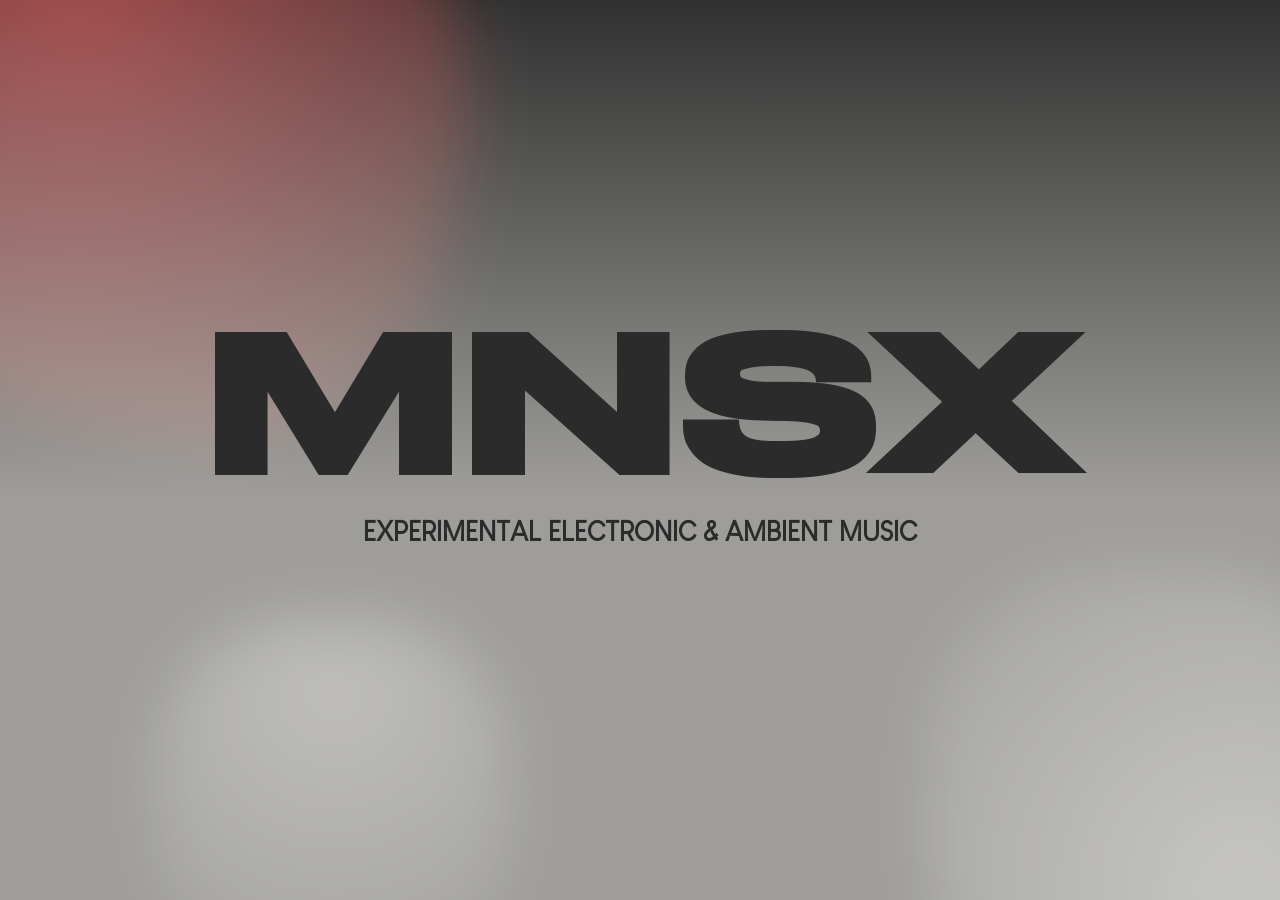
==== index.html @ 2a223c9d "Fixed date issue" ====
<!DOCTYPE html>
<html lang="en">

<head>
    <meta charset="UTF-8">
    <meta name="viewport" content="width=device-width, initial-scale=1.0">
    <title>mnsx</title>
    <link rel="stylesheet" href="styles.css">
    <script src="high-contrast.js"></script>
    <script>document.documentElement.classList.add('is-loading');</script>
        <script>
            // If arriving on the site root (/) or directly to index.html, show landing once.
            (function(){
                try{
                    const p = location.pathname || '/';
                    const isRoot = p === '/' || p.endsWith('/index.html');
                    // only redirect when on root and landing hasn't been shown in this browser
                    if(isRoot && !localStorage.getItem('mnsx_seen_landing')){
                        localStorage.setItem('mnsx_seen_landing', '1');
                        // navigate to landing page
                        location.href = 'landing.html';
                    }
                }catch(e){ /* ignore */ }
            })();
        </script>
    <style>
        .contact-title {
            font-family: var(--font-akira);
            font-size: 3.2rem;
            margin-top: 24px;
            color: var(--secondary-color);
            text-align: center;
            display: inline-block; /* shrink to the text width so we can match socials width */
        }

        .contact-sub {
            color: var(--accent-color);
            margin-top: 6px;
            margin-bottom: 18px;
            font-family: var(--font-akira);
            text-align: center;
        }

        .content { text-align: center; }

        .contact-text { 
            color: var(--secondary-color);
            line-height: 1.6;
            text-align: center;
        }

        /* Social buttons layout */
        .socials-outer {
            display:flex;
            justify-content:center;
            margin-top: 24px;
            padding: 0 12px;
        }

        .socials-box {
            padding:20px;
            background-color: var(--secondary-color);
            border-radius:12px;
            display:flex;
            gap:18px;
            align-items:center;
            justify-content:center;
            flex-wrap:wrap; /* allow multiple rows when buttons don't fit */
            width: auto; /* width set by JS to match title */
            max-width: 100%;
        }

        .social-btn {
            position: relative;
            z-index: 1;
            width: 84px;
            height: 84px;
            display:inline-flex;
            align-items: center;
            justify-content: center;
            border-radius: 12px;
            background: transparent;
            text-decoration: none;
            transition: transform 180ms ease;
            overflow: hidden;
            flex: 0 0 84px; /* prevent buttons from shrinking */
        }

        /* overlay for gradient/solid hover backgrounds; opacity transitions in 50ms */
        .social-btn::before{
            content: "";
            position: absolute;
            inset: 0;
            z-index: 0;
            border-radius: inherit;
            background: var(--social-hover, rgba(255,255,255,0.02));
            opacity: 0;
            transition: opacity 200ms ease;
        }

        .social-btn:hover{ transform: translateY(-2px); }

        /* Per-button hover colors (set --social-hover on the specific button class) */
        .social-linktree { --social-hover: #00c86b; }
        .social-instagram { --social-hover: linear-gradient(135deg,#f58529 0%,#dd2a7b 50%,#515bd4 100%); }
        .social-bandcamp { --social-hover: #19819c; }
        .social-soundcloud { --social-hover: #ff5500; }
        .social-spotify { --social-hover: #1db954; }
        .social-deezer { --social-hover: #a238ff; }
        .social-ytm { --social-hover: #ff0000; }

        .social-btn img{
            position: relative;
            z-index: 2;
            width:48px;
            height:48px;
            object-fit:contain;
            display:block;
            transition: transform 200ms ease, filter 200ms ease;
        }

        .social-btn:hover::before {
            opacity: 1;
        }

        /* Mail contact styles */
        .mail-wrapper {
            margin-top: 18px;
            display: flex;
            justify-content: center;
            padding: 0 12px;
        }

        .mail-link {
            position: relative;
            display: inline-flex;
            align-items: center;
            justify-content: center; /* center icon + text */
            gap: 12px;
            padding: 12px 18px;
            border-radius: 12px;
            background-color: var(--secondary-color);
            color: var(--primary-color);
            text-decoration: none;
            font-family: var(--font-akira);
            box-shadow: 0 8px 18px rgba(0,0,0,0.18);
            transition: transform 160ms ease, opacity 200ms ease;
            overflow: hidden;
            max-width: 100%;
            cursor: pointer;
            text-align: center;
            height: 48px;
        }

        .mail-link::before{
            content: "";
            position: absolute;
            inset: 0;
            z-index: 0;
            border-radius: inherit;
            /* stacked gradients inspired by landing.html: subtle radial color spots + soft linear base */
            background:
                radial-gradient(circle at 30% 30%, rgba(255,64,64,0.24), rgba(255,64,64,0) 30%),
                radial-gradient(circle at 70% 70%, rgba(193,193,189,0.16), rgba(193,193,189,0) 35%),
                linear-gradient(180deg, rgba(43,43,43,0.16) 0%, rgba(158,157,153,0.02) 55%);
            opacity: 0;
            transition: opacity 280ms ease;
        }

        .mail-link:hover::before { opacity: 1; }

        .mail-text{ z-index: 1; font-size: 1rem; color: var(--primary-color); }

            @media (max-width: 1200px) {
                .contact-title { font-size: clamp(2rem, 8vw, 5rem); margin-top: clamp(2rem, 10vw, 9rem); }
                .contact-sub { font-size: clamp(1rem, 3vw, 1.6rem); }
                .socials-outer { width: 100%; margin-left: auto; margin-right: auto; }
                .socials-box { width: 100%; gap: clamp(0.75rem, 3vw, 1.5rem); padding: clamp(1rem, 4vw, 1.5rem); }
                .social-btn { width: clamp(3.5rem, 18vw, 9rem); height: clamp(3.5rem, 18vw, 9rem); flex: 0 0 clamp(3.5rem, 18vw, 9rem); border-radius: clamp(0.5rem, 2vw, 1.875rem); }
                .social-btn img { width: clamp(2rem, 10vw, 4.5rem); height: clamp(2rem, 10vw, 4.5rem); }
                .mail-wrapper { width: 100%; margin-left: auto; margin-right: auto; }
                .mail-link { width: 90%; height: auto; padding: clamp(0.75rem, 3vw, 1rem) clamp(1rem, 4vw, 1.25rem); }
                .mail-text { font-size: clamp(0.6rem, 3vw, 2rem); }
                .audio-card { width: 90%; }
                .btitle { font-size: 1em; }
            }

    </style>
</head>

<body>

    <header class="topbar">
        <div class="topbar-left">
            <a class="brand" href="index.html">
                <!-- <img src="assets/img/icon.png" alt="mnsx logo" class="brand-logo"> -->
                <h1 class="brand-title">MNSX</h1>
            </a>
        </div>
        <div class="topbar-right">
            <a class="menu-toggle" aria-label="Open navigation" aria-expanded="false" aria-controls="primaryNav">MENU</a>
            <nav>
                <ul id="primaryNav" class="nav-list">
                    <li><a href="index.html">Home</a></li>
                    <li><a href="about.html">About</a></li>
                    <li><a href="projects.html">Projects</a></li>
                    <li><a href="contact.html">Contact</a></li>
                </ul>
            </nav>
        </div>
    </header>

    <main class = "content">

        <div class="gtiles">

            <section class="tline">

                <article class="tile">
                    <a class="tile-link" href="https://www.instagram.com/mnsx_music" target="_blank">
                        <div class="tile-content">
                            <div class="tile-text">
                                <h2 class="tile-title">NEW SINGLE <br> 20/02</h2>
                                <p class="tile-subtitle">learn more about</p>
                            </div>
                            <div class="tile-bottom">
                                <div class="tile-bottom-text" style = "width: 50%;">
                                    <p class="tile-description"><italic>unknown</italic></p>
                                </div>
                                <div class="tile-bottom-image" style = "width: 50%;">
                                    <img src="assets/img/unknow.png" alt="mysterious alt text" class="tile-cover" style="border: white 10px solid;">
                                </div>
                            </div>
                        </div>
                    </a>
                </article>

                <article class="tile">
                    <a class="tile-link" href="https://open.spotify.com/intl-fr/album/21mi9CoYyLCoSvYnlicFKI?si=v3Yp6kiuRke74l12DyOQwg" target="_blank">
                        <div class="tile-content">
                            <div class="tile-text">
                                <h2 class="tile-title">ORIGINAL CREATIONS & ELECTRONIC EXPLORATION</h2>
                                <p class="tile-subtitle">LATEST RELEASE *</p>
                            </div>
                            <div class="tile-bottom">
                                <div class="tile-bottom-text" style = "width: 50%;">
                                    <p class="tile-description">AMBIENT - ELECTRONIC</p>
                                </div>
                                <div class="tile-bottom-image" style = "width: 50%;">
                                    <img src="assets/img/exp_cover.png" alt="experiments vol. I album cover art" class="tile-cover" style="border: white 10px solid;">
                                </div>
                            </div>
                        </div>
                    </a>
                </article>

            </section>

            <section class="tline">

                <article class="tile">
                    <a class="tile-link" href="https://mnsx.bandcamp.com/track/the-eerie-atmosphere-makes-me-feel-weird" target="_blank">
                        <div class="tile-content">
                            <div class="tile-text">
                                <h2 class="tile-title">LISTEN TO THE DEEP SOUNDS FROM THE FOREST</h2>
                                <p class="tile-subtitle">for audio use</p>
                            </div>
                            <div class="tile-bottom">
                                <div class="tile-bottom-text" style = "width: 50%;">
                                    <p class="tile-description">AMBIENT - EXPERIMENTAL</p>
                                </div>
                                <div class="tile-bottom-image" style = "width: 50%;">
                                    <img src="assets/img/eer_cover.png" alt="eerie atmosphere album cover art" class="tile-cover" style="border: white 10px solid;">
                                </div>
                            </div>
                        </div>
                    </a>
                </article>

                <!-- <article class="tile">
                    <a class="tile-link" href="https://mnsx.bandcamp.com/track/evanescence" target="_blank">
                    <div class="tile-content">
                        <div class="tile-text">
                            <h2 class="tile-title">FADING AWAY</h2>
                        </div>
                        <div class="tile-bottom">
                            <div class="tile-bottom-text" style = "width: 50%;">
                                <p class="tile-description">ORCHESTRAL</p>
                            </div>
                            <div class="tile-bottom-image" style = "width: 50%;">
                                <img src="assets/img/eva_cover.png" alt="evanescence album cover art" class="tile-cover" style="border: white 10px solid;">
                            </div>
                        </div>
                    </div>
                    </a>
                </article> -->

                <article class="tile">
                    <a class="tile-link" href="contact.html">
                        <h2 class="tile-title">
                            A SUGGESTION ?
                            <br>
                            A REQUEST ?
                            <br>
                            JUST WANT TO CHAT ?
                        </h2>
                        <p class="tile-description accent">
                            Feel free to contact me !
                        </p>
                    </a>
                </article>

                <article class="tile">
                    <a class="tile-link" href="https://on.soundcloud.com/4VomxyBsa8i7Gs7uCJ" target="_blank">
                        <div class="tile-content">
                            <div class="tile-text">
                                <h2 class="tile-title">R SONGS</h2>
                            </div>
                            <div class="tile-bottom">
                                <div class="tile-bottom-text" style = "width: 50%;">
                                    <p class="tile-description">EXPERIMENTAL</p>
                                </div>
                                <div class="tile-bottom-image" style = "width: 50%;">
                                    <img src="assets/img/rcover.png" alt="random stuff album cover art" class="tile-cover" style="border: white 10px solid;">
                                </div>
                            </div>
                        </div>
                    </a>
                </article>

            </section>

        </div>

        <div class="fblock" style="background-color: var(--primary-color);">
            <div class="bbanner">
                <img src="assets/img/banner.png" alt="moi ?">
            </div>
            <div class="btextbox">

                <div class="btitle" style="color: var(--secondary-color); font-family: var(--font-stretchpro);">
                    LASTEST RELEASE
                </div>

                <div class="bsubtitle" style="color: var(--secondary-color); font-family: var(--font-stretchpro); font-style: italic;">
                    LISTEN NOW ON SPOTIFY & MANY MORE
                </div>

                <div class="socials-outer">
                    <div id="socialsBox" class="socials-box">
                        <a class="social-btn social-deezer" href="https://link.deezer.com/s/32hjblM5Z4aoTQTDuLfum" target="_blank" rel="noopener noreferrer">
                            <img src="assets/img/deezer.png" alt="deezer logo">
                        </a>
                        <a class="social-btn social-spotify" href="https://open.spotify.com/intl-fr/artist/0z4MOa1IvJQ09ilXmFb5zp?si=79350763564b48e1" target="_blank" rel="noopener noreferrer">
                            <img src="assets/img/spotify.png" alt="spotify logo">
                        </a>
                        <a class="social-btn social-bandcamp" href="https://mnsx.bandcamp.com/" target="_blank" rel="noopener noreferrer">
                            <img src="assets/img/bandcamp.png" alt="bandcamp logo">
                        </a>
                        <a class="social-btn social-soundcloud" href="https://soundcloud.com/mnsxcreator" target="_blank" rel="noopener noreferrer">
                            <img src="assets/img/soundcloud.png" alt="soundcloud logo">
                        </a>
                        <a class="social-btn social-ytm" href="https://music.youtube.com/playlist?list=OLAK5uy_lxNIhzpxzE0QGkSniDyMjZOmEL35i_cj0&si=04YeYacubbZR3drS" target="_blank" rel="noopener noreferrer">
                            <img src="assets/img/ytm.png" alt="ytm logo">
                        </a>
                    </div>
                </div>

                <div class="bdesctext" style="color: var(--secondary-color); margin-top: 20px; font-size: 0.8em; font-style: italic;">
                    * Experiments Vol. I - 2025
                </div>

            </div>
        </div>

        <div class="mblock" style="background-color: var(--accent-color);">
            <div class="btextbox">

                <div class="btitle">
                    SELECTED SAMPLES 🎧
                </div>

                <div class="audio-card">
                    <div class="audio-header">
                        <p class="audio-title">Memory Leak</p>
                        <div class="audio-time">0:00 / 0:00</div>
                    </div>
                    <div class="audio-controls">
                        <button class="audio-play" aria-label="Play sample">
                            <span class="audio-icon play">▶</span>
                            <span class="audio-icon pause">⏸</span>
                        </button>
                        <div class="audio-progress" aria-label="Seek within sample">
                            <div class="audio-progress-fill"></div>
                            <div class="audio-progress-handle"></div>
                        </div>
                    </div>
                    <audio preload="metadata">
                        <source src="assets/sounds/memory_leak_demo.mp3" type="audio/mpeg">
                        Your browser does not support the audio element.
                    </audio>
                </div>

                <div class="audio-card">
                    <div class="audio-header">
                        <p class="audio-title">Forsaken</p>
                        <div class="audio-time">0:00 / 0:00</div>
                    </div>
                    <div class="audio-controls">
                        <button class="audio-play" aria-label="Play sample">
                            <span class="audio-icon play">▶</span>
                            <span class="audio-icon pause">⏸</span>
                        </button>
                        <div class="audio-progress" aria-label="Seek within sample">
                            <div class="audio-progress-fill"></div>
                            <div class="audio-progress-handle"></div>
                        </div>
                    </div>
                    <audio preload="metadata">
                        <source src="assets/sounds/forsaken_demo.mp3" type="audio/mpeg">
                        Your browser does not support the audio element.
                    </audio>
                </div>

                <div class="audio-card">
                    <div class="audio-header">
                        <p class="audio-title">Textures</p>
                        <div class="audio-time">0:00 / 0:00</div>
                    </div>
                    <div class="audio-controls">
                        <button class="audio-play" aria-label="Play sample">
                            <span class="audio-icon play">▶</span>
                            <span class="audio-icon pause">⏸</span>
                        </button>
                        <div class="audio-progress" aria-label="Seek within sample">
                            <div class="audio-progress-fill"></div>
                            <div class="audio-progress-handle"></div>
                        </div>
                    </div>
                    <audio preload="metadata">
                        <source src="assets/sounds/textures_demo.mp3" type="audio/mpeg">
                        Your browser does not support the audio element.
                    </audio>
                </div>

                <div class="btitle" style="font-size: 2.2rem; margin-top: 50px; margin-bottom: 16px;">
                    Interested in more music ?
                </div>

                <div class="bsubtitle" style="font-size: 1.6rem; font-style: italic;">
                    Inquiries at
                </div>

                <div class="mail-wrapper">
                    <a id="mailLink" class="mail-link" href="mailto:mnsxcontact@gmail.com" aria-label="Send email to mnsxcontact@gmail.com">
                        <span class="mail-text">mnsxcontact@gmail.com</span>
                    </a>
                </div>

            </div>
        </div>

        <!-- <div class="mblock" style="height: 1000px; background-color: var(--tertiary-color);">
            <div class="btextbox">
                <div class="btitle" style="color: var(--accent-color);">
                    TEST
                </div>
            </div>
        </div> -->

    </main>

    <footer class="footer">
        <div class="footer-links">
            <a href="privacy.html">Privacy Policy</a>
            |
            <a href="#" class="high-contrast-toggle" role="button" aria-pressed="false" aria-label="Toggle high contrast mode">High Contrast Mode</a>
        </div>
        <p>&copy; 2024 MNSX</p>
    </footer>

        <script>
        (function(){
            // Add gentle inertial scrolling for wheel and keyboard while respecting reduced-motion.
            const prefersReduced = window.matchMedia('(prefers-reduced-motion: reduce)').matches;
            if(prefersReduced) return;

            let target = window.scrollY;
            let current = target;
            let velocity = 0;
            let ticking = false;

            const clamp = (v, min, max) => Math.min(Math.max(v, min), max);
            const maxScroll = () => Math.max(0, document.documentElement.scrollHeight - window.innerHeight);

            function step(){
                const delta = target - current;
                // Overdamped easing: reduce energy each frame, no bounces.
                velocity = velocity * 1 + delta * 0.01;
                let next = current + velocity;

                // Clamp to prevent overshoot in either direction.
                if(delta > 0 && next > target){
                    next = target;
                    velocity = 0;
                } else if(delta < 0 && next < target){
                    next = target;
                    velocity = 0;
                }

                current = next;
                const clamped = clamp(current, 0, maxScroll());
                if(Math.abs(target - clamped) < 0.2 && Math.abs(velocity) < 0.2){
                    current = target = clamped;
                    window.scrollTo(0, clamped);
                    ticking = false;
                    return;
                }
                window.scrollTo(0, clamped);
                requestAnimationFrame(step);
            }

            function enqueue(){
                if(!ticking){
                    ticking = true;
                    requestAnimationFrame(step);
                }
            }

            function onWheel(e){
                if(e.ctrlKey) return; // keep zoom gesture intact
                e.preventDefault();
                target = clamp(target + e.deltaY, 0, maxScroll());
                enqueue();
            }

            function onKey(e){
                const base = window.innerHeight * 0.8;
                const moves = {
                    ArrowDown: 80,
                    ArrowUp: -80,
                    PageDown: base,
                    PageUp: -base,
                    Home: -Infinity,
                    End: Infinity,
                    ' ': e.shiftKey ? -base : base
                };
                const delta = moves[e.key];
                if(delta === undefined) return;
                e.preventDefault();
                if(delta === Infinity) target = maxScroll();
                else if(delta === -Infinity) target = 0;
                else target = clamp(target + delta, 0, maxScroll());
                enqueue();
            }

            window.addEventListener('wheel', onWheel, { passive: false });
            window.addEventListener('keydown', onKey, { passive: false });
            window.addEventListener('resize', () => { target = clamp(target, 0, maxScroll()); });
        })();
        </script>

        <script>
        (function(){
            const cards = document.querySelectorAll('.audio-card');
            if(!cards.length) return;

            const fmt = (sec) => {
                if(!Number.isFinite(sec)) return '0:00';
                const m = Math.floor(sec/60);
                const s = Math.floor(sec%60).toString().padStart(2,'0');
                return `${m}:${s}`;
            };

            const allAudios = [];
            const pauseOthers = (active) => {
                allAudios.forEach(a => {
                    if(a !== active && !a.paused){
                        a.pause();
                        if(a._playBtn) a._playBtn.classList.remove('is-playing');
                    }
                });
            };

            function wire(card){
                const audio = card.querySelector('audio');
                const play = card.querySelector('.audio-play');
                const progress = card.querySelector('.audio-progress');
                const fill = card.querySelector('.audio-progress-fill');
                const handle = card.querySelector('.audio-progress-handle');
                const time = card.querySelector('.audio-time');
                if(!audio || !play || !progress || !fill || !handle || !time) return;

                allAudios.push(audio);
                audio._playBtn = play;

                const update = () => {
                    const dur = audio.duration || 0;
                    const cur = audio.currentTime || 0;
                    const pct = dur ? Math.min(cur/dur,1) : 0;
                    fill.style.width = `${pct*100}%`;
                    const trackWidth = progress.clientWidth || 1;
                    handle.style.left = `${pct*trackWidth}px`;
                    time.textContent = `${fmt(cur)} / ${fmt(dur)}`;
                };

                const seek = (evt) => {
                    const rect = progress.getBoundingClientRect();
                    const x = Math.min(Math.max(evt.clientX - rect.left, 0), rect.width);
                    const pct = rect.width ? x / rect.width : 0;
                    if(Number.isFinite(audio.duration)){
                        audio.currentTime = pct * audio.duration;
                        update();
                    }
                };

                play.addEventListener('click', function(){
                    if(audio.paused){
                        pauseOthers(audio);
                        audio.play();
                        play.classList.add('is-playing');
                    } else {
                        audio.pause();
                        play.classList.remove('is-playing');
                    }
                });

                audio.addEventListener('play', ()=>{ pauseOthers(audio); play.classList.add('is-playing'); });
                audio.addEventListener('timeupdate', update);
                audio.addEventListener('loadedmetadata', update);
                audio.addEventListener('ended', ()=>{ play.classList.remove('is-playing'); update(); });

                progress.addEventListener('click', seek);

                // Drag seek
                let dragging = false;
                progress.addEventListener('pointerdown', (e)=>{ dragging = true; seek(e); progress.setPointerCapture(e.pointerId); });
                progress.addEventListener('pointermove', (e)=>{ if(dragging) seek(e); });
                progress.addEventListener('pointerup',   (e)=>{ if(dragging){ dragging=false; progress.releasePointerCapture(e.pointerId); }});
                progress.addEventListener('pointerleave',(e)=>{ if(dragging){ dragging=false; try{ progress.releasePointerCapture(e.pointerId);}catch(_){/*ignore*/} }});

                update();
            }

            cards.forEach(wire);
        })();
        </script>
    </footer>
        <script>
        (function(){
            const TRANSITION_MS = 360; // must match CSS

            function onReady(){
                document.documentElement.classList.remove('is-loading');
                void document.documentElement.offsetWidth;
                document.documentElement.classList.add('is-loaded');
            }

            function handleClick(e){
                if(e.defaultPrevented || e.button !== 0 || e.metaKey || e.ctrlKey || e.shiftKey || e.altKey) return;
                const a = e.target.closest('a');
                if(!a) return;
                const href = a.getAttribute('href');
                if(!href) return;
                if(a.target && a.target !== '' || href.indexOf('mailto:') === 0 || href.indexOf('tel:') === 0) return;
                if(href.startsWith('http') && new URL(href, location.href).origin !== location.origin) return;
                if(href.startsWith('#')) return;
                const targetUrl = new URL(href, location.href).href;
                if(targetUrl === location.href) return;
                e.preventDefault();
                document.documentElement.classList.add('is-exiting');
                setTimeout(()=> { location.href = targetUrl; }, TRANSITION_MS + 30);
            }

            if(document.readyState === 'loading'){
                document.addEventListener('DOMContentLoaded', onReady);
            } else { onReady(); }
            document.addEventListener('click', handleClick, true);
            window.addEventListener('pageshow', function(e){
                if(e.persisted){
                    document.documentElement.classList.remove('is-exiting');
                    document.documentElement.classList.remove('is-loading');
                    document.documentElement.classList.add('is-loaded');
                }
            });
        })();
        </script>
        <script>
        (function(){
            const toggle = document.querySelector('.menu-toggle');
            const nav = document.getElementById('primaryNav');
            if(!toggle || !nav) return;

            function closeMenu(){
                nav.classList.remove('is-open');
                toggle.setAttribute('aria-expanded', 'false');
            }

            toggle.addEventListener('click', function(){
                const isOpen = nav.classList.toggle('is-open');
                toggle.setAttribute('aria-expanded', isOpen ? 'true' : 'false');
            });

            document.addEventListener('click', function(evt){
                if(!nav.classList.contains('is-open')) return;
                if(evt.target.closest('.topbar')) return;
                closeMenu();
            });

            window.addEventListener('resize', function(){
                if(window.innerWidth > 1200){
                    closeMenu();
                }
            });
        })();
        </script>
</body>
</html>
---- styles.css ----
:root{
    --primary-color: #9e9d99;
    --secondary-color: #2b2b2b;
    --tertiary-color: #c1c1bd;
    --accent-color: #ff4040;
    --font-akira: 'Akira', sans-serif;
    --font-niely: 'nNiely', sans-serif;
    --font-stretchpro: 'StretchPro', sans-serif;
    --font-primetime: 'Primetime', sans-serif;
    --font-proelium: 'Proelium', sans-serif;
    --font-summerdreamsans: 'SummerDreamSans', sans-serif;
    --font-cafe: 'cafe', sans-serif;
    --font-size-base: clamp(14px, 2vw, 18px);
    --spacing-unit: clamp(6px, 1vw, 10px);
    --font-default: 'Impact', sans-serif;
    --tile-bg: var(--tertiary-color);
    --tile-hover-bg: var(--secondary-color);
    --tile-transition: 500ms;
    --stacked-offset: 9rem;
    --content-padding: clamp(0.75rem, 3vw, 1.5rem);
}

/* High Contrast Mode: WCAG AAA compliant colors with 7:1+ contrast ratios */
html.high-contrast {
    --primary-color: #ffffff;
    --secondary-color: #000000;
    --tertiary-color: #888888;
    --accent-color: #ffff00;
    --tile-bg: #ffffff;
    --tile-hover-bg: #000000;
}

/* High contrast specific adjustments for better accessibility */
html.high-contrast body {
    background-color: #000000;
}

html.high-contrast .topbar {
    background-color: #000000;
    color: #ffffff;
    border-bottom: 3px solid #ffffff;
}

html.high-contrast .footer {
    background-color: #000000;
    color: #ffffff;
    border-top: 3px solid #ffffff;
}

html.high-contrast .tile {
    border: 3px solid #ffffff;
    background-color: #000000;
}

html.high-contrast .tile .tile-title,
html.high-contrast .tile .tile-subtitle,
html.high-contrast .tile .tile-description {
    color: #ffffff;
}

html.high-contrast .tile:hover .tile-subtitle,
html.high-contrast .tile:hover .tile-description,
html.high-contrast .tile:hover .tile-title {
    color: #ffff00;
}

html.high-contrast .tile:hover {
    background-color: #000000;
    color: #000000;
}

html.high-contrast .socials-box {
    background-color: #ffffff;
    border: 3px solid #000000;
}

html.high-contrast .social-btn {
    border: 2px solid #000000;
}

html.high-contrast .social-btn:hover {
    background-color: #ffff00;
    border-color: #000000;
}

html.high-contrast .mail-link {
    background-color: #000000;
    color: #ffffff;
    border: 3px solid #000000;
}

html.high-contrast .mail-link:hover {
    background-color: #ffff00;
    color: #000000;
}

html.high-contrast .audio-card {
    border: 3px solid #ffffff;
    background-color: #000000;
}

html.high-contrast .audio-progress {
    background-color: #ffffff;
    border: 2px solid #ffffff;
}

html.high-contrast .audio-progress-fill {
    background-color: #000000;
}

html.high-contrast .nav-list a:hover,
html.high-contrast .footer a:hover {
    color: #ffff00;
    text-decoration: underline;
}

/* Ensure images remain visible in high contrast */
html.high-contrast img {
    border: 2px solid #ffffff;
    background-color: #ffffff;
}

html.high-contrast .brand-title:hover {
    color: #ffff00;
}

/* High contrast toggle button style in footer */
.high-contrast-toggle {
    cursor: pointer;
    transition: color 0.3s ease;
}

.high-contrast-toggle:hover {
    color: var(--accent-color);
}

html.high-contrast .high-contrast-toggle:hover {
    color: #ffff00;
    text-decoration: underline;
}

html.high-contrast .about-text,
html.high-contrast .about-title,
html.high-contrast .about-subtitle,
html.high-contrast .about-cta {
    color: #ffffff;
}

html.high-contrast .about-cta:hover {
    color: #ffff00;
    text-decoration: underline;
}

html.high-contrast .projects-title {
    color: #ffffff;
}

html.high-contrast .contact-title {
    color: #ffffff;
}

/* High contrast styles for mobile menu */
html.high-contrast .menu-toggle {
    background-color: #000000;
    color: #ffffff;
    border: 2px solid #ffffff;
}

html.high-contrast .menu-toggle:hover {
    background-color: #ffff00;
    color: #000000;
    border-color: #ffffff;
}

html.high-contrast .nav-list {
    background-color: #000000;
    border: 3px solid #ffffff;
}

html.high-contrast .nav-list a {
    color: #ffffff;
}

html.high-contrast .nav-list a:hover {
    color: #ffff00;
    text-decoration: underline;
}

@font-face {
    font-family: 'nNiely';
    src: url('assets/fonts/nNiely/nNiely.ttf') format('truetype');
    font-weight: normal;
    font-style: normal;
    font-display: swap;
}

@font-face {
    font-family: 'Akira';
    src: url("assets/fonts/akira/Akira Expanded Demo.woff2") format('woff2');
    font-weight: normal;
    font-style: normal;
    font-display: swap;
}

@font-face {
    font-family: 'StretchPro';
    src: url("assets/fonts/StretchPro/StretchPro.woff2") format('woff2');
    font-weight: normal;
    font-style: normal;
    font-display: swap;
}

@font-face {
    font-family: 'Primetime';
    src: url("assets/fonts/primetime/primetime.woff2") format('woff2');
    font-weight: normal;
    font-style: normal;
    font-display: swap;
}

@font-face {
    font-family: 'Proelium';
    src: url("assets/fonts/proelium/GTProelium.woff2") format('woff2');
    font-weight: normal;
    font-style: normal;
    font-display: swap;
}

@font-face {
    font-family: 'SummerDreamSans';
    src: url("assets/fonts/SummerDreamSans/SummerDreamSans.woff2") format('woff2');
    font-weight: normal;
    font-style: normal;
    font-display: swap;
}

@font-face {
    font-family: 'cafe';
    src: url("assets/fonts/cafe/Louis\ George\ Cafe.woff2") format('woff2');
    font-weight: normal;
    font-style: normal;
    font-display: swap;
}



html {
    height: 100%;
    scroll-behavior: smooth; /* smooth anchor jumps and programmatic scrolls */
}

body {
    background-color: var(--primary-color);
    color: var(--secondary-color);
    font-family: var(--font-akira);
    font-size: var(--font-size-base);
    margin: 0;
    padding: 0;
    min-height: 100vh;
    display: flex;
    flex-direction: column;
}

nav {
    margin: 0;
    padding: 0;
}

.topbar {
    background-color: var(--secondary-color);
    color: var(--primary-color);
    /* padding: clamp(0.75rem, 2vw, 1.875rem); */
    height: auto;
    min-height: clamp(3.5rem, 8vw, 6.25rem);
    display: flex;
    align-items: center;
    justify-content: space-between;
    position: sticky;
    top: 0;
    z-index: 10;
}

.topbar-left,
.topbar-right {
    display: flex;
    align-items: center;
}

.brand {
    display: flex;
    align-items: center;
    text-decoration: none;
    color: inherit;
}

.brand-logo {
    height: 80px;
    margin-right: 20px;
}

.brand-title {
    font-family: var(--font-akira);
    font-size: clamp(1.25rem, 4vw, 2.5rem);
    transition: color 0.18s ease;
    margin-left: 26px;
}

.brand-title:hover {
    color: var(--accent-color);
}

.nav-list {
    list-style: none;
    display: flex;
    gap: 20px;
    padding: 5px;
    align-items: center;
    margin-right: 2rem;
}

.nav-list a {
    font-family: var(--font-akira);
    font-style: italic;
    color: var(--primary-color);
    text-decoration: none;
    font-size: clamp(1.1rem, 3vw, 2.5rem);
    transition: color 0.18s ease, opacity 0.18s ease;
}

.nav-list a:visited,
.nav-list a:active {
    color: var(--primary-color);
}

.nav-list a:hover {
    color: var(--accent-color);
}

.nav-list a.focus {
    color: var(--tertiary-color);
}

.menu-toggle {
    display: none;
    margin-right: clamp(0.5rem, 1vw, 0.625rem);
    border-radius: 0.75rem;
    padding: clamp(0.4rem, 1.5vw, 0.75rem) clamp(0.6rem, 2vw, 1.125rem);
    color: var(--primary-color);
    font-family: var(--font-akira);
    font-size: clamp(0.9rem, 2.5vw, 1.5rem);
    letter-spacing: 0.08em;
    align-items: center;
    justify-content: center;
    cursor: pointer;
    transition: background-color 0.2s ease, border-color 0.2s ease;
}

.menu-toggle:hover {
    background: rgba(255,255,255,0.12);
    border-color: rgba(255,255,255,0.35);
}

.menu-bar { display: none; }

/* Tablet breakpoint */
@media (max-width: 1200px) {
    .menu-toggle {
        display: inline-flex;
    }

    .nav-list {
        position: absolute;
        left: 5%;
        top: clamp(4rem, 12vw, 9.375rem);
        background: rgba(43,43,43,0.96);
        border: 1px solid rgba(255,255,255,0.12);
        border-radius: 0.875rem;
        box-shadow: 0 0.75rem 1.875rem rgba(0,0,0,0.28);
        flex-direction: column;
        align-items: center;
        gap: clamp(0.75rem, 2vw, 1rem);
        padding: clamp(1rem, 3vw, 1.25rem);
        min-width: 88%;
        font-size: clamp(1rem, 3vw, 2rem);
        opacity: 0;
        transform: translateY(-0.875rem);
        pointer-events: none;
        visibility: hidden;
        transition: transform 220ms ease, opacity 220ms ease, visibility 0s linear 220ms;
    }

    .nav-list.is-open {
        opacity: 1;
        transform: translateY(0);
        pointer-events: auto;
        visibility: visible;
        transition: transform 220ms ease, opacity 220ms ease;
    }

    .nav-list li {
        opacity: 0;
        transform: translateY(-0.625rem);
        transition: transform 240ms ease, opacity 240ms ease;
    }

    .nav-list.is-open li {
        opacity: 1;
        transform: translateY(0);
    }

    .nav-list.is-open li:nth-child(1) { transition-delay: 40ms; }
    .nav-list.is-open li:nth-child(2) { transition-delay: 80ms; }
    .nav-list.is-open li:nth-child(3) { transition-delay: 120ms; }
    .nav-list.is-open li:nth-child(4) { transition-delay: 160ms; }

    .nav-list a {
        font-size: clamp(1rem, 3vw, 1.6rem);
    }
}

/* Large tablet / small laptop */
@media (max-width: 992px) {
    .tiles, .tline { --cols: 1; }
}

/* Small tablet */
@media (max-width: 768px) {
    .tiles, .tline { --cols: 1; }
    
    .tile-title { font-size: clamp(1.4rem, 5vw, 2.2rem); }
    .tile-subtitle { font-size: clamp(0.9rem, 2.5vw, 1.1rem); }
    .tile-description { font-size: clamp(1rem, 3vw, 1.3rem); }
}

/* Phone */
@media (max-width: 480px) {
    .tiles, .tline { --cols: 1; }
    
    .nav-list {
        left: 2.5%;
        min-width: 95%;
        padding: clamp(0.75rem, 4vw, 1rem);
    }
    
    .tile {
        padding: clamp(0.75rem, 4vw, 1.25rem);
    }
    
    .tile-title { font-size: clamp(1.2rem, 5vw, 1.8rem); }
}

.gtiles {
    margin-bottom: 20px;
}

.tiles, .tline {
    /* Use Flexbox so tiles in a row always fill the full width and
       grow equally; --cols controls the target items per row. */
    --cols: 3; /* default columns; override on .tiles or :root as needed */
    --gap: clamp(0.75rem, 2vw, 1.25rem);
    display: flex;
    flex-wrap: wrap;
    gap: var(--gap);
    padding-left: var(--content-padding);
    padding-right: var(--content-padding);
    padding-top: var(--content-padding);
    align-items: stretch; /* ensure items stretch to the row height */
}

.tiles .tile, .tline .tile {
    display: flex;
    flex-direction: column;
    align-self: stretch; /* stretch to match the tallest item in the row */
    min-height: 0; /* allow flex children to shrink properly */
    /* flex-basis calculation: subtract gaps across the row so items fill 100% */
    flex: 1 1 calc((100% - (var(--cols) - 1) * var(--gap)) / var(--cols));
}

/* Note: tile columns handled in breakpoints above */

/* Fallback classes (use these if the flex/calc approach fails on the host)
   Add one of these classes to the `.tiles` element: `cols-2`, `cols-3`, `cols-4` */
.tiles.cols-1 .tile {
    flex: none;
    width: 100%;
    margin-bottom: var(--gap);
}
.tiles.cols-2 .tile {
    flex: none;
    width: calc((100% - var(--gap)) / 2);
    margin-right: var(--gap);
    margin-bottom: var(--gap);
}
.tiles.cols-2 .tile:nth-child(2n) {
    margin-right: 0;
}
.tiles.cols-3 .tile {
    flex: none;
    width: calc((100% - 2 * var(--gap)) / 3);
    margin-right: var(--gap);
    margin-bottom: var(--gap);
}
.tiles.cols-3 .tile:nth-child(3n) {
    margin-right: 0;
}
.tiles.cols-4 .tile {
    flex: none;
    width: calc((100% - 3 * var(--gap)) / 4);
    margin-right: var(--gap);
    margin-bottom: var(--gap);
}
.tiles.cols-4 .tile:nth-child(4n) {
    margin-right: 0;
}

.tile {
    background-color: var(--tile-bg);
    color: var(--secondary-color);
    padding: clamp(1rem, 3vw, 1.25rem);
    box-sizing: border-box;
    font-family: var(--font-summerdreamsans);
    margin: 0;
    vertical-align: top;
    display: flex;
    flex-direction: column;
    gap: clamp(0.75rem, 2vw, 1rem);
    transition: background-color var(--tile-transition) ease, transform var(--tile-transition) ease;
    text-align: left;
}

.tile-content {
    display: block;
}

/* Make entire tile clickable when wrapped with an anchor */
.tile > .tile-link {
    display: flex;
    flex-direction: column;
    color: inherit;
    text-decoration: none;
    height: 100%;
}


.tile-title {
    font-size: clamp(1.5rem, 4vw, 2.6rem);
    margin: 0 0 0.125rem 0;
    line-height: 1.12;
}

.tile-subtitle {
    font-size: clamp(0.9rem, 2vw, 1.2rem);
    font-family: var(--font-summerdreamsans);
    margin: 0 0 0.125rem 0;
    line-height: 1.18;
    display: block;
    color: var(--accent-color);
}

.tile-description {
    font-size: clamp(1rem, 2.5vw, 1.4rem);
    font-family: var(--font-cafe);
    margin: 0;
    line-height: 1.4;
    color: var(--secondary-color);
}

.tile-bottom {
    display: flex;
    align-items: flex-end;
    justify-content: space-between;
    gap: 0;
    margin-top: auto; /* pousse le bas en bas de la tuile sans fixer la hauteur */
    padding: 0;
}

.tile-bottom-text {
    flex: 1 1 auto;
    align-self: flex-end;
    margin: 0;
}

.tile-bottom-image {
    display: flex;
    justify-content: flex-end;
    margin: 0;
    padding: 0;
}

.tile-cover {
    width: 100%;
    height: auto;
    object-fit: cover;
    object-position: center;
    filter: grayscale(100%);
    transition: filter var(--tile-transition) ease, transform var(--tile-transition) ease;
    display: block; /* remove inline-gap so the image hugs its container */
}

.tile:hover .tile-cover,
.tile:focus-within .tile-cover {
    filter: none;
}

.tile:hover .tile-custom-cover,
.tile:focus-within .tile-custom-cover {
    filter: none;
}

.tile-custom-cover {
    filter: grayscale(100%);
    transition: filter var(--tile-transition) ease, transform var(--tile-transition) ease;
}

/* Hover / focus states for tile: background and text color change */
.tile:hover,
.tile:focus-within {
    background-color: var(--tile-hover-bg);
    color: #ffffff;
}

/* Ensure specific text elements that had their own colors override to var(--primary-color) */
.tile:hover .tile-subtitle,
.tile:focus-within .tile-subtitle,
.tile:hover .tile-description,
.tile:focus-within .tile-description,
.tile:hover .tile-bottom-text,
.tile:focus-within .tile-bottom-text,
.tile:hover .tile-title,
.tile:focus-within .tile-title {
    color: var(--primary-color);
}

.tile:hover .tile-cover .tile-custom-cover,
.tile:focus-within .tile-cover .tile-custom-cover {
    filter: none;
}

/* Hover / focus states for tile */
.tile:hover,
.tile:focus-within {
    background-color: var(--tile-hover-bg);
    color: var(--primary-color);
}

/* Audio demo player */
.audio-card {
    margin: clamp(1rem, 4vw, 2rem) auto 0 auto;
    padding: clamp(0.75rem, 3vw, 1.25rem);
    background: var(--secondary-color);
    width: clamp(280px, 90%, 1200px);
    max-width: 100%;
}

.audio-header {
    display: flex;
    justify-content: space-between;
    align-items: baseline;
    color: #ffffff;
    margin-bottom: 12px;
}

.audio-title {
    font-family: var(--font-akira);
    font-size: clamp(1rem, 3vw, 1.6rem);
    margin: 0;
}

.audio-sub {
    font-family: var(--font-cafe);
    font-size: 0.95em;
    color: var(--tertiary-color);
    margin: 0;
}

.audio-controls {
    display: grid;
    grid-template-columns: auto 1fr auto;
    align-items: center;
    gap: 14px;
}

.audio-play {
    width: 56px;
    height: 56px;
    border-radius: 0;
    border: none;
    background: #ffffff;
    color: var(--secondary-color);
    display: inline-flex;
    align-items: center;
    justify-content: center;
    cursor: pointer;
    transition: background-color 200ms ease;
}

.audio-play:hover {
    background-color: var(--accent-color);
}

.audio-icon {
    font-size: 1.3em;
    line-height: 1;
}

.audio-icon.pause {
    display: none;
}

.audio-play.is-playing .audio-icon.play {
    display: none;
}

.audio-play.is-playing .audio-icon.pause {
    display: inline;
}

.audio-play.is-playing:hover {
    background-color: var(--accent-color);
}

.audio-progress {
    position: relative;
    height: 6px;
    border-radius: 0;
    background: rgba(255, 255, 255, 0.18);
    cursor: pointer;
    overflow: hidden;
}

.audio-progress-fill {
    position: absolute;
    inset: 0;
    width: 0%;
    background: var(--primary-color);
    border-radius: 0;
    pointer-events: none;
}

.audio-progress-handle { display: none; }

.audio-time {
    font-family: var(--font-cafe);
    font-size: 0.95em;
    color: #ffffff;
    min-width: 90px;
    text-align: right;
}

/* Utility to force a tile to take a full row (insert a manual line break) */
.tile.full-row { 
    /* kept for compatibility: make tile span entire row */
    flex-basis: 100%;
}

.tile-break {
    /* empty element to force a line break between tiles */
    flex-basis: 100%;
    height: 0;
    padding: 0;
    margin: 0;
}

.fblock {
    width: 100%;
    min-height: auto;
    height: auto;
    background-color: var(--primary-color);
    text-align: center;
    font-family: var(--font-akira);
    font-size: clamp(1.25rem, 3vw, 2rem);
    padding: 0;
    box-sizing: border-box;
    overflow: visible;
}

.mblock {
    width: 100%;
    min-height: auto;
    height: auto;
    background-color: var(--primary-color);
    text-align: center;
    font-family: var(--font-akira);
    font-size: clamp(1.25rem, 3vw, 2rem);
    padding: clamp(1.5rem, 5vw, 2.5rem) var(--content-padding);
    box-sizing: border-box;
    overflow: visible;
    position: sticky;
    top: 0;
    z-index: 2;
}

.bbanner {
    width: 100%;
    height: auto;
    margin-bottom: 20px;
}

.bbanner img {
    width: 100%;
    height: auto;
    display: block;
    object-fit: cover;
    border-radius: 0;
}

.btextbox {
    padding: clamp(1rem, 4vw, 1.5rem);
}

/* Classes de texte pour les blocks de types M et B */
.btitle {
    font-family: var(--font-akira);
    font-size: clamp(1.5rem, 5vw, 3rem);
    margin: 0;
    padding: 0;
}

.bsubtitle {
    font-family: var(--font-summerdreamsans);
    font-size: clamp(1rem, 3vw, 1.5rem);
    margin: 0;
    padding: 0;
}

.btext {
    font-family: var(--font-cafe);
    font-size: 1.2em;
    margin: 0;
    padding: 0;
}

.bdesctext {
    font-family: var(--font-cafe);
    font-size: 1em;
    padding: 0;
    margin-bottom: 250px;
}

/* Tablet block adjustments */
@media (max-width: 1200px) {
    .fblock,
    .mblock {
        padding: clamp(2rem, 6vw, 3rem) clamp(1rem, 4vw, 2rem);
        text-align: center;
    }

    .mblock {
        position: relative;
        top: auto;
        z-index: 1;
    }

    .bbanner {
        margin-bottom: clamp(0.75rem, 2vw, 1rem);
    }

    .bbanner img {
        max-height: none;
        height: auto;
        object-fit: cover;
    }

    .tile-custom-cover {
        max-height: clamp(10rem, 30vw, 15rem);
    }

    .bdesctext {
        margin-bottom: clamp(2rem, 8vw, 3rem);
    }
    
    .socials-outer {
        width: 100%;
        padding: 0 clamp(0.5rem, 2vw, 1rem);
    }
    
    .socials-box {
        width: 100%;
        padding: clamp(1rem, 3vw, 1.5rem);
        gap: clamp(0.75rem, 2vw, 1.125rem);
    }
}

/* Phone block adjustments */
@media (max-width: 480px) {
    .fblock,
    .mblock {
        font-size: clamp(1rem, 4vw, 1.5rem);
        padding: clamp(1.5rem, 6vw, 2.5rem) clamp(0.75rem, 3vw, 1.25rem);
    }
    
    .btextbox {
        padding: clamp(1rem, 4vw, 1.5rem);
    }
    
    .socials-box {
        padding: clamp(0.75rem, 3vw, 1rem);
        gap: clamp(0.5rem, 2vw, 0.75rem);
    }
    
    .social-btn {
        flex: 0 0 clamp(3rem, 15vw, 4.5rem);
        width: clamp(3rem, 15vw, 4.5rem);
        height: clamp(3rem, 15vw, 4.5rem);
    }
    
    .social-btn img {
        width: clamp(1.75rem, 8vw, 2.5rem);
        height: clamp(1.75rem, 8vw, 2.5rem);
    }
    
    .audio-header {
        flex-direction: column;
        align-items: flex-start;
        gap: 0.5rem;
    }
    
    .audio-time {
        min-width: auto;
        text-align: left;
    }
    
    .audio-play {
        width: clamp(2.5rem, 10vw, 3.5rem);
        height: clamp(2.5rem, 10vw, 3.5rem);
    }
}

/* Optional helper to pin any section (e.g., the tiles wrapper) at the top until the next sticky block takes over. */
.stacked {
    position: sticky;
    top: 0;
    z-index: 1;
    background-color: inherit;
}

@media (min-width: 1201px) {
    .stacked {
        top: var(--stacked-offset); /* offset for desktop topbar height/padding */
        scroll-margin-top: var(--stacked-offset);
    }
}

.footer {
    background-color: var(--secondary-color);
    color: var(--primary-color);
    padding: clamp(1rem, 3vw, 1.25rem);
    text-align: center;
    font-family: var(--font-akira);
    font-size: clamp(0.75rem, 2vw, 1rem);
}

/* Footer links: remove default link formatting (underline, blue/purple colors) */
.footer a,
.footer a:visited,
.footer a:active {
    color: inherit;
    text-decoration: none;
}

/* Ensure hover/focus does not change color or add underline */
.footer a:hover {
    color: var(--accent-color);
    text-decoration: none;
}

.footer-links {
    font-family: var(--font-cafe);
    text-decoration: none;
    transition: color 0.3s ease, opacity 0.3s ease;
}

/* Ensure main content grows to fill available vertical space so footer stays at bottom */
main.content {
    flex: 1 0 auto;
}

*, *::before, *::after {
    box-sizing: border-box;
}

/* Page transition helpers: smooth enter/exit between pages */
html.is-loading .content {
    opacity: 0;
    transform: translateY(6px);
}

html.is-loaded .content {
    opacity: 1;
    transform: none;
    transition: opacity 360ms cubic-bezier(.2,.9,.2,1), transform 360ms cubic-bezier(.2,.9,.2,1);
}

html.is-exiting .content {
    opacity: 0;
    transform: translateY(-6px);
    transition: opacity 360ms cubic-bezier(.2,.9,.2,1), transform 360ms cubic-bezier(.2,.9,.2,1);
}

/* Keep topbar visible and stable during transitions */
html.is-loading .topbar,
html.is-exiting .topbar {
    opacity: 1;
    transform: none;
}

/* Disable pointer events while exiting/loading to avoid double clicks */
html.is-loading *, html.is-exiting * { pointer-events: none; }
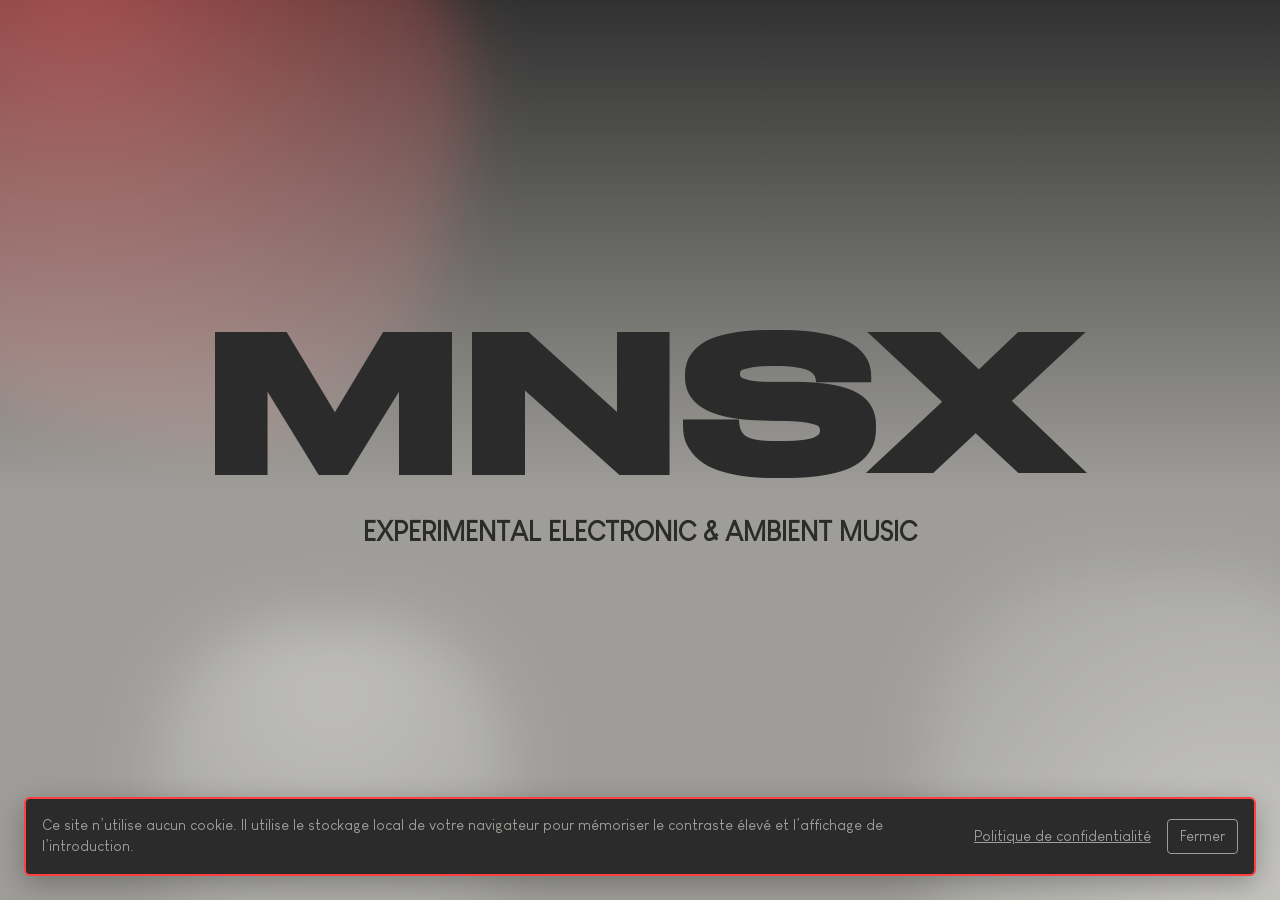
==== commit 196c0d5b: "Updated privacy policy + no cookie banner" ====
--- a/index.html
+++ b/index.html
@@ -9,18 +9,17 @@
     <script src="high-contrast.js"></script>
     <script>document.documentElement.classList.add('is-loading');</script>
         <script>
-            // If arriving on the site root (/) or directly to index.html, show landing once.
             (function(){
                 try{
                     const p = location.pathname || '/';
                     const isRoot = p === '/' || p.endsWith('/index.html');
-                    // only redirect when on root and landing hasn't been shown in this browser
                     if(isRoot && !localStorage.getItem('mnsx_seen_landing')){
                         localStorage.setItem('mnsx_seen_landing', '1');
-                        // navigate to landing page
                         location.href = 'landing.html';
                     }
-                }catch(e){ /* ignore */ }
+                }catch(e){
+                    console.error('Error during landing page redirect:', e);
+                }
             })();
         </script>
     <style>
@@ -30,7 +29,7 @@
             margin-top: 24px;
             color: var(--secondary-color);
             text-align: center;
-            display: inline-block; /* shrink to the text width so we can match socials width */
+            display: inline-block;
         }
 
         .contact-sub {
@@ -65,8 +64,8 @@
             gap:18px;
             align-items:center;
             justify-content:center;
-            flex-wrap:wrap; /* allow multiple rows when buttons don't fit */
-            width: auto; /* width set by JS to match title */
+            flex-wrap:wrap;
+            width: auto;
             max-width: 100%;
         }
 
@@ -83,10 +82,9 @@
             text-decoration: none;
             transition: transform 180ms ease;
             overflow: hidden;
-            flex: 0 0 84px; /* prevent buttons from shrinking */
-        }
-
-        /* overlay for gradient/solid hover backgrounds; opacity transitions in 50ms */
+            flex: 0 0 84px;
+        }
+
         .social-btn::before{
             content: "";
             position: absolute;
@@ -100,7 +98,6 @@
 
         .social-btn:hover{ transform: translateY(-2px); }
 
-        /* Per-button hover colors (set --social-hover on the specific button class) */
         .social-linktree { --social-hover: #00c86b; }
         .social-instagram { --social-hover: linear-gradient(135deg,#f58529 0%,#dd2a7b 50%,#515bd4 100%); }
         .social-bandcamp { --social-hover: #19819c; }
@@ -123,7 +120,6 @@
             opacity: 1;
         }
 
-        /* Mail contact styles */
         .mail-wrapper {
             margin-top: 18px;
             display: flex;
@@ -135,7 +131,7 @@
             position: relative;
             display: inline-flex;
             align-items: center;
-            justify-content: center; /* center icon + text */
+            justify-content: center;
             gap: 12px;
             padding: 12px 18px;
             border-radius: 12px;
@@ -158,7 +154,6 @@
             inset: 0;
             z-index: 0;
             border-radius: inherit;
-            /* stacked gradients inspired by landing.html: subtle radial color spots + soft linear base */
             background:
                 radial-gradient(circle at 30% 30%, rgba(255,64,64,0.24), rgba(255,64,64,0) 30%),
                 radial-gradient(circle at 70% 70%, rgba(193,193,189,0.16), rgba(193,193,189,0) 35%),
@@ -217,18 +212,18 @@
             <section class="tline">
 
                 <article class="tile">
-                    <a class="tile-link" href="https://www.instagram.com/mnsx_music" target="_blank">
+                    <a class="tile-link" href="https://ditto.fm/silk_3d647df2" target="_blank">
                         <div class="tile-content">
                             <div class="tile-text">
-                                <h2 class="tile-title">NEW SINGLE <br> 20/02</h2>
-                                <p class="tile-subtitle">learn more about</p>
+                                <h2 class="tile-title">NEW SINGLE</h2>
+                                <p class="tile-subtitle">out now</p>
                             </div>
                             <div class="tile-bottom">
                                 <div class="tile-bottom-text" style = "width: 50%;">
-                                    <p class="tile-description"><italic>unknown</italic></p>
+                                    <p class="tile-description"><italic>listen on all platforms</italic></p>
                                 </div>
                                 <div class="tile-bottom-image" style = "width: 50%;">
-                                    <img src="assets/img/unknow.png" alt="mysterious alt text" class="tile-cover" style="border: white 10px solid;">
+                                    <img src="assets/img/silk_cover.png" alt="silk out now" class="tile-cover" style="border: white 10px solid;">
                                 </div>
                             </div>
                         </div>
@@ -240,7 +235,7 @@
                         <div class="tile-content">
                             <div class="tile-text">
                                 <h2 class="tile-title">ORIGINAL CREATIONS & ELECTRONIC EXPLORATION</h2>
-                                <p class="tile-subtitle">LATEST RELEASE *</p>
+                                <p class="tile-subtitle">DISCOVER NEW NOISES *</p>
                             </div>
                             <div class="tile-bottom">
                                 <div class="tile-bottom-text" style = "width: 50%;">
@@ -474,6 +469,8 @@
         <div class="footer-links">
             <a href="privacy.html">Privacy Policy</a>
             |
+            <a href="legal.html">Legal Notice</a>
+            |
             <a href="#" class="high-contrast-toggle" role="button" aria-pressed="false" aria-label="Toggle high contrast mode">High Contrast Mode</a>
         </div>
         <p>&copy; 2024 MNSX</p>
@@ -481,9 +478,14 @@
 
         <script>
         (function(){
-            // Add gentle inertial scrolling for wheel and keyboard while respecting reduced-motion.
             const prefersReduced = window.matchMedia('(prefers-reduced-motion: reduce)').matches;
             if(prefersReduced) return;
+
+            // Parameters for smooth scroll
+            const WHEEL_MULTIPLIER = 0.70;
+            const SPRING = 0.78;
+            const DAMPING = 0.52;
+            const MAX_VELOCITY = 80;
 
             let target = window.scrollY;
             let current = target;
@@ -495,11 +497,9 @@
 
             function step(){
                 const delta = target - current;
-                // Overdamped easing: reduce energy each frame, no bounces.
-                velocity = velocity * 1 + delta * 0.01;
+                velocity = clamp((velocity * DAMPING) + (delta * SPRING), -MAX_VELOCITY, MAX_VELOCITY);
                 let next = current + velocity;
 
-                // Clamp to prevent overshoot in either direction.
                 if(delta > 0 && next > target){
                     next = target;
                     velocity = 0;
@@ -528,9 +528,9 @@
             }
 
             function onWheel(e){
-                if(e.ctrlKey) return; // keep zoom gesture intact
+                if(e.ctrlKey) return;
                 e.preventDefault();
-                target = clamp(target + e.deltaY, 0, maxScroll());
+                target = clamp(target + (e.deltaY * WHEEL_MULTIPLIER), 0, maxScroll());
                 enqueue();
             }
 
@@ -648,7 +648,7 @@
     </footer>
         <script>
         (function(){
-            const TRANSITION_MS = 360; // must match CSS
+            const TRANSITION_MS = 360;
 
             function onReady(){
                 document.documentElement.classList.remove('is-loading');
@@ -714,5 +714,81 @@
             });
         })();
         </script>
+        <script>
+        (function(){
+            const tiles = Array.from(document.querySelectorAll('.gtiles .tile'));
+            if(!tiles.length) return;
+
+            const noHoverMedia = window.matchMedia('(hover: none)');
+            const coarsePointerMedia = window.matchMedia('(pointer: coarse)');
+            let rafId = 0;
+
+            function isMobileScrollHover(){
+                return noHoverMedia.matches || coarsePointerMedia.matches;
+            }
+
+            function clearActiveTile(){
+                tiles.forEach((tile) => tile.classList.remove('is-scroll-hover'));
+            }
+
+            function getVisibilityScore(tile, viewportHeight, viewportWidth){
+                const rect = tile.getBoundingClientRect();
+                const visibleHeight = Math.min(rect.bottom, viewportHeight) - Math.max(rect.top, 0);
+                const visibleWidth = Math.min(rect.right, viewportWidth) - Math.max(rect.left, 0);
+                if(visibleHeight <= 0 || visibleWidth <= 0){
+                    return 0;
+                }
+
+                const visibleArea = visibleHeight * visibleWidth;
+                const totalArea = Math.max(rect.width * rect.height, 1);
+                return visibleArea / totalArea;
+            }
+
+            function applyMostVisibleTileState(){
+                rafId = 0;
+
+                if(!isMobileScrollHover()){
+                    clearActiveTile();
+                    return;
+                }
+
+                const viewportHeight = window.innerHeight || document.documentElement.clientHeight;
+                const viewportWidth = window.innerWidth || document.documentElement.clientWidth;
+                let bestTile = null;
+                let bestScore = 0;
+
+                tiles.forEach((tile) => {
+                    const score = getVisibilityScore(tile, viewportHeight, viewportWidth);
+                    if(score > bestScore){
+                        bestScore = score;
+                        bestTile = tile;
+                    }
+                });
+
+                tiles.forEach((tile) => {
+                    tile.classList.toggle('is-scroll-hover', tile === bestTile && bestScore > 0);
+                });
+            }
+
+            function requestTileUpdate(){
+                if(rafId) return;
+                rafId = window.requestAnimationFrame(applyMostVisibleTileState);
+            }
+
+            window.addEventListener('scroll', requestTileUpdate, { passive: true });
+            window.addEventListener('resize', requestTileUpdate);
+
+            if(typeof noHoverMedia.addEventListener === 'function'){
+                noHoverMedia.addEventListener('change', requestTileUpdate);
+                coarsePointerMedia.addEventListener('change', requestTileUpdate);
+            } else if(typeof noHoverMedia.addListener === 'function'){
+                noHoverMedia.addListener(requestTileUpdate);
+                coarsePointerMedia.addListener(requestTileUpdate);
+            }
+
+            requestTileUpdate();
+        })();
+        </script>
+    <script src="cookie-notice.js"></script>
 </body>
 </html>
--- a/styles.css
+++ b/styles.css
@@ -20,7 +20,7 @@
     --content-padding: clamp(0.75rem, 3vw, 1.5rem);
 }
 
-/* High Contrast Mode: WCAG AAA compliant colors with 7:1+ contrast ratios */
+/* High contrast mode colors */
 html.high-contrast {
     --primary-color: #ffffff;
     --secondary-color: #000000;
@@ -59,12 +59,20 @@
 }
 
 html.high-contrast .tile:hover .tile-subtitle,
+html.high-contrast .tile:focus-within .tile-subtitle,
+html.high-contrast .tile.is-scroll-hover .tile-subtitle,
 html.high-contrast .tile:hover .tile-description,
-html.high-contrast .tile:hover .tile-title {
+html.high-contrast .tile:focus-within .tile-description,
+html.high-contrast .tile.is-scroll-hover .tile-description,
+html.high-contrast .tile:hover .tile-title,
+html.high-contrast .tile:focus-within .tile-title,
+html.high-contrast .tile.is-scroll-hover .tile-title {
     color: #ffff00;
 }
 
-html.high-contrast .tile:hover {
+html.high-contrast .tile:hover,
+html.high-contrast .tile:focus-within,
+html.high-contrast .tile.is-scroll-hover {
     background-color: #000000;
     color: #000000;
 }
@@ -156,6 +164,14 @@
 }
 
 html.high-contrast .contact-title {
+    color: #ffffff;
+}
+
+html.high-contrast .h1, .h2, .h3 {
+    color: #ffffff;
+}
+
+html.high-contrast .p {
     color: #ffffff;
 }
 
@@ -246,7 +262,7 @@
 
 html {
     height: 100%;
-    scroll-behavior: smooth; /* smooth anchor jumps and programmatic scrolls */
+    scroll-behavior: smooth;
 }
 
 body {
@@ -421,11 +437,19 @@
 /* Large tablet / small laptop */
 @media (max-width: 992px) {
     .tiles, .tline { --cols: 1; }
+    .tiles .tile, .tline .tile {
+        flex: 0 0 100%;
+        max-width: 100%;
+    }
 }
 
 /* Small tablet */
 @media (max-width: 768px) {
     .tiles, .tline { --cols: 1; }
+    .tiles .tile, .tline .tile {
+        flex: 0 0 100%;
+        max-width: 100%;
+    }
     
     .tile-title { font-size: clamp(1.4rem, 5vw, 2.2rem); }
     .tile-subtitle { font-size: clamp(0.9rem, 2.5vw, 1.1rem); }
@@ -435,6 +459,10 @@
 /* Phone */
 @media (max-width: 480px) {
     .tiles, .tline { --cols: 1; }
+    .tiles .tile, .tline .tile {
+        flex: 0 0 100%;
+        max-width: 100%;
+    }
     
     .nav-list {
         left: 2.5%;
@@ -529,7 +557,10 @@
 }
 
 .tile-content {
-    display: block;
+    display: flex;
+    flex-direction: column;
+    flex: 1 1 auto;
+    min-height: 0;
 }
 
 /* Make entire tile clickable when wrapped with an anchor */
@@ -538,7 +569,8 @@
     flex-direction: column;
     color: inherit;
     text-decoration: none;
-    height: 100%;
+    flex: 1 1 auto;
+    min-height: 0;
 }
 
 
@@ -567,10 +599,10 @@
 
 .tile-bottom {
     display: flex;
-    align-items: flex-end;
+    align-items: center;
     justify-content: space-between;
     gap: 0;
-    margin-top: auto; /* pousse le bas en bas de la tuile sans fixer la hauteur */
+    margin-top: auto;
     padding: 0;
 }
 
@@ -598,12 +630,14 @@
 }
 
 .tile:hover .tile-cover,
-.tile:focus-within .tile-cover {
+.tile:focus-within .tile-cover,
+.tile.is-scroll-hover .tile-cover {
     filter: none;
 }
 
 .tile:hover .tile-custom-cover,
-.tile:focus-within .tile-custom-cover {
+.tile:focus-within .tile-custom-cover,
+.tile.is-scroll-hover .tile-custom-cover {
     filter: none;
 }
 
@@ -614,7 +648,8 @@
 
 /* Hover / focus states for tile: background and text color change */
 .tile:hover,
-.tile:focus-within {
+.tile:focus-within,
+.tile.is-scroll-hover {
     background-color: var(--tile-hover-bg);
     color: #ffffff;
 }
@@ -622,25 +657,51 @@
 /* Ensure specific text elements that had their own colors override to var(--primary-color) */
 .tile:hover .tile-subtitle,
 .tile:focus-within .tile-subtitle,
+.tile.is-scroll-hover .tile-subtitle,
 .tile:hover .tile-description,
 .tile:focus-within .tile-description,
+.tile.is-scroll-hover .tile-description,
 .tile:hover .tile-bottom-text,
 .tile:focus-within .tile-bottom-text,
+.tile.is-scroll-hover .tile-bottom-text,
 .tile:hover .tile-title,
-.tile:focus-within .tile-title {
+.tile:focus-within .tile-title,
+.tile.is-scroll-hover .tile-title {
     color: var(--primary-color);
 }
 
 .tile:hover .tile-cover .tile-custom-cover,
-.tile:focus-within .tile-cover .tile-custom-cover {
+.tile:focus-within .tile-cover .tile-custom-cover,
+.tile.is-scroll-hover .tile-cover .tile-custom-cover {
     filter: none;
 }
 
 /* Hover / focus states for tile */
 .tile:hover,
-.tile:focus-within {
+.tile:focus-within,
+.tile.is-scroll-hover {
     background-color: var(--tile-hover-bg);
     color: var(--primary-color);
+}
+
+/* Keep mobile tile overrides after base tile rules so they win the cascade. */
+@media (max-width: 480px) {
+    .tiles,
+    .tline {
+        --cols: 1;
+    }
+
+    .tiles .tile,
+    .tline .tile,
+    .tiles.cols-1 .tile,
+    .tiles.cols-2 .tile,
+    .tiles.cols-3 .tile,
+    .tiles.cols-4 .tile {
+        flex: 0 0 100%;
+        max-width: 100%;
+        width: 100%;
+        margin-right: 0;
+    }
 }
 
 /* Audio demo player */
@@ -970,6 +1031,52 @@
     transition: color 0.3s ease, opacity 0.3s ease;
 }
 
+.cookie-notice {
+    position: fixed;
+    z-index: 1000;
+    left: clamp(0.75rem, 3vw, 1.5rem);
+    right: clamp(0.75rem, 3vw, 1.5rem);
+    bottom: clamp(0.75rem, 3vw, 1.5rem);
+    display: flex;
+    align-items: center;
+    gap: 0.75rem 1rem;
+    padding: 1rem;
+    border: 2px solid var(--accent-color);
+    border-radius: 6px;
+    background: var(--secondary-color);
+    color: var(--primary-color);
+    box-shadow: 0 8px 28px rgba(0, 0, 0, 0.28);
+    font-family: var(--font-cafe);
+    font-size: 0.9rem;
+    opacity: 1;
+    transition: opacity 320ms ease;
+}
+
+.cookie-notice.is-dismissing { opacity: 0; }
+.cookie-notice p { flex: 1; margin: 0; line-height: 1.5; }
+.cookie-notice a { color: var(--primary-color); white-space: nowrap; }
+.cookie-notice-dismiss {
+    flex: 0 0 auto;
+    padding: 0.55rem 0.75rem;
+    border: 1px solid currentColor;
+    border-radius: 4px;
+    background: transparent;
+    color: var(--primary-color);
+    font: inherit;
+    cursor: pointer;
+}
+.cookie-notice a:hover,
+.cookie-notice-dismiss:hover { color: var(--accent-color); }
+
+@media (max-width: 600px) {
+    .cookie-notice { left: 0.5rem; right: 0.5rem; bottom: 0.5rem; flex-wrap: wrap; }
+    .cookie-notice p { flex-basis: 100%; }
+}
+
+@media (prefers-reduced-motion: reduce) {
+    .cookie-notice { transition-duration: 1ms; }
+}
+
 /* Ensure main content grows to fill available vertical space so footer stays at bottom */
 main.content {
     flex: 1 0 auto;
@@ -979,7 +1086,6 @@
     box-sizing: border-box;
 }
 
-/* Page transition helpers: smooth enter/exit between pages */
 html.is-loading .content {
     opacity: 0;
     transform: translateY(6px);
@@ -997,12 +1103,10 @@
     transition: opacity 360ms cubic-bezier(.2,.9,.2,1), transform 360ms cubic-bezier(.2,.9,.2,1);
 }
 
-/* Keep topbar visible and stable during transitions */
 html.is-loading .topbar,
 html.is-exiting .topbar {
     opacity: 1;
     transform: none;
 }
 
-/* Disable pointer events while exiting/loading to avoid double clicks */
 html.is-loading *, html.is-exiting * { pointer-events: none; }
